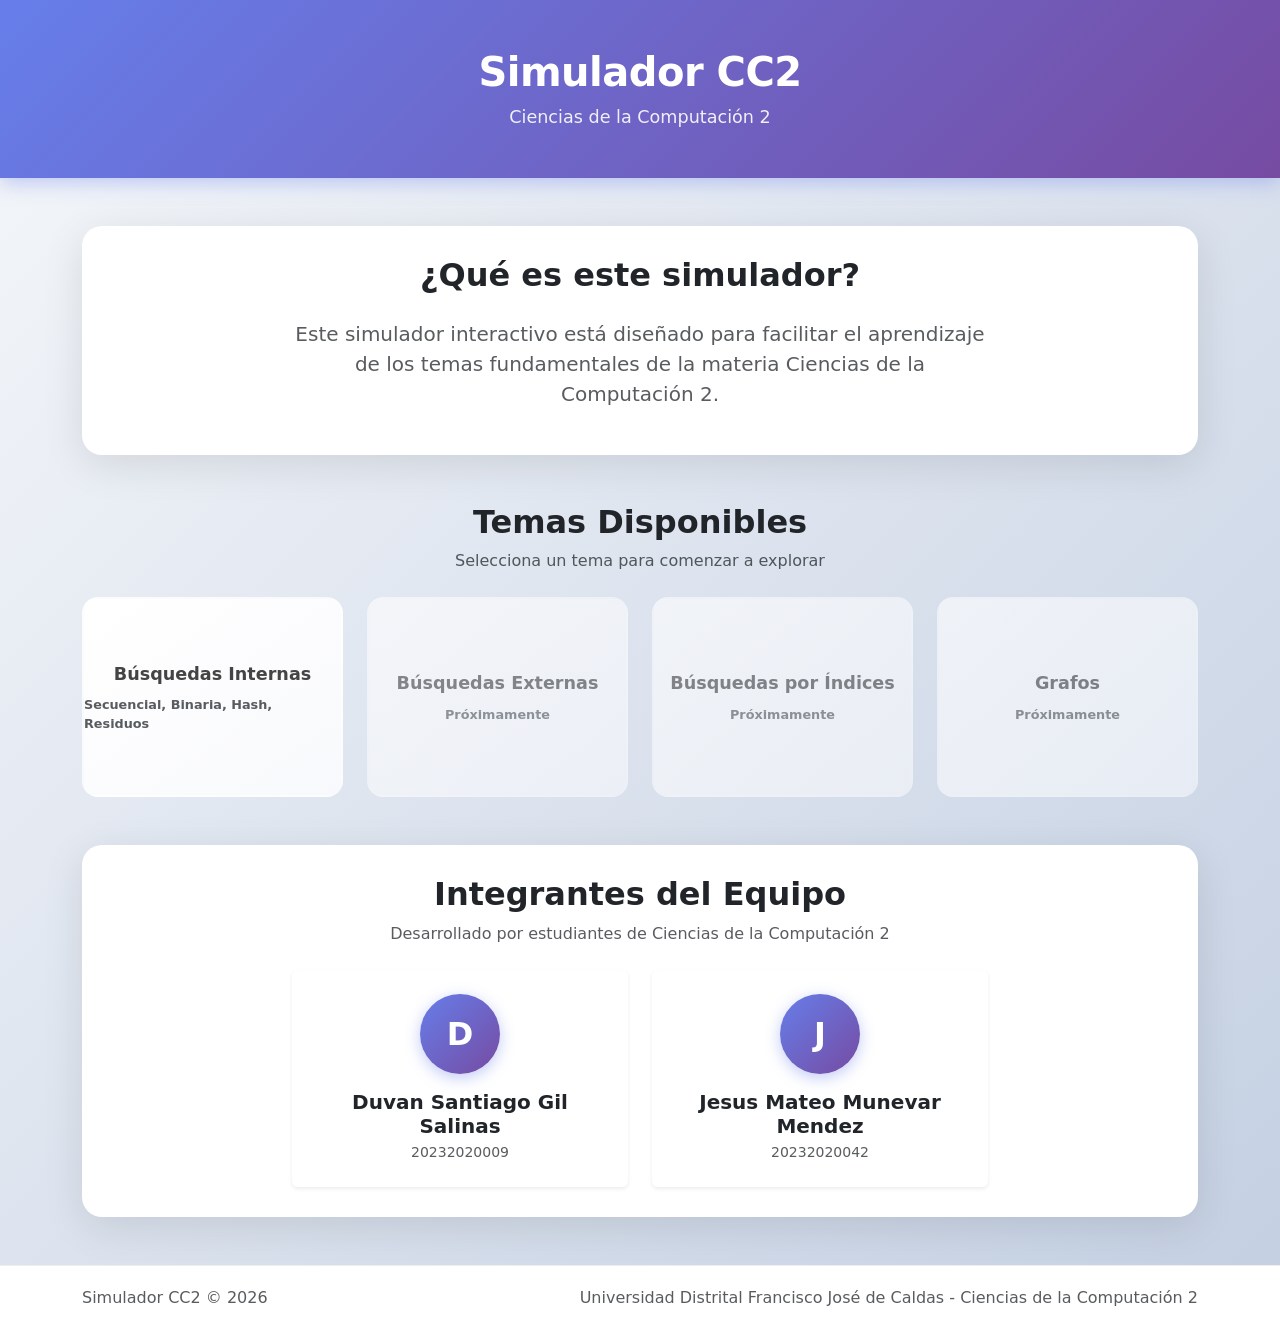
==== index.html @ 29670019 "Initial commit of the final project of the Computer Science 2 assignment, just added secuential and " ====
<!DOCTYPE html>
<html lang="es">
<head>
    <meta charset="UTF-8">
    <meta name="viewport" content="width=device-width, initial-scale=1.0">
    <title>Simulador CC2</title>

    <!-- Bootstrap CSS -->
    <link rel="stylesheet" href="bootstrap/css/bootstrap.css">

    <!-- Custom CSS -->
    <link rel="stylesheet" href="bootstrap/css/estilos.css">
</head>

<body>

<!-- Header -->
<header class="header-section">
    <div class="container">
        <div class="text-white text-center py-3">
            <h1 class="header-title mb-2">Simulador CC2</h1>
            <p class="header-subtitle mb-0">Ciencias de la Computación 2</p>
        </div>
    </div>
</header>

<div class="container my-5">

    <!-- Descripción del Aplicativo -->
    <section class="panel-section mb-5">
        <div class="text-center mb-4">
            <h2 class="fw-bold text-dark mb-3">¿Qué es este simulador?</h2>
        </div>
        <div class="row">
            <div class="col-lg-8 mx-auto">
                <p class="lead text-center text-muted">
                    Este simulador interactivo está diseñado para facilitar el aprendizaje de los temas
                    fundamentales de la materia <strong>Ciencias de la Computación 2</strong>.
                </p>
            </div>
        </div>
    </section>

    <!-- Temas Disponibles -->
    <section class="mb-5">
        <div class="text-center mb-4">
            <h2 class="fw-bold text-dark mb-2">Temas Disponibles</h2>
            <p class="text-muted">Selecciona un tema para comenzar a explorar</p>
        </div>

        <div class="row g-4">
            <!-- Búsquedas Internas -->
            <div class="col-lg-3 col-md-6">
                <a href="busquedasInternas.html" class="text-decoration-none">
                    <div class="card card-algoritmo card-tema">
                        <span class="card-label">Búsquedas Internas</span>
                        <small class="text-muted mt-2">Secuencial, Binaria, Hash, Residuos</small>
                    </div>
                </a>
            </div>

            <!-- Búsquedas Externas -->
            <div class="col-lg-3 col-md-6">
                <div class="card card-algoritmo card-tema card-disabled">
                    <span class="card-label">Búsquedas Externas</span>
                    <small class="text-muted mt-2">Próximamente</small>
                </div>
            </div>

            <!-- Búsquedas por Índices -->
            <div class="col-lg-3 col-md-6">
                <div class="card card-algoritmo card-tema card-disabled">
                    <span class="card-label">Búsquedas por Índices</span>
                    <small class="text-muted mt-2">Próximamente</small>
                </div>
            </div>

            <!-- Grafos -->
            <div class="col-lg-3 col-md-6">
                <div class="card card-algoritmo card-tema card-disabled">
                    <span class="card-label">Grafos</span>
                    <small class="text-muted mt-2">Próximamente</small>
                </div>
            </div>
        </div>
    </section>

    <!-- Integrantes -->
    <section class="panel-section">
        <div class="text-center mb-4">
            <h2 class="fw-bold text-dark mb-2">Integrantes del Equipo</h2>
            <p class="text-muted">Desarrollado por estudiantes de Ciencias de la Computación 2</p>
        </div>

        <div class="row g-4 justify-content-center">
            <div class="col-lg-4 col-md-6">
                <div class="card text-center p-4 border-0 shadow-sm">
                    <div class="integrante-avatar mx-auto mb-3">D</div>
                    <h5 class="fw-semibold mb-1">Duvan Santiago Gil Salinas</h5>
                    <p class="text-muted small mb-0">20232020009</p>
                </div>
            </div>
            <div class="col-lg-4 col-md-6">
                <div class="card text-center p-4 border-0 shadow-sm">
                    <div class="integrante-avatar mx-auto mb-3">J</div>
                    <h5 class="fw-semibold mb-1">Jesus Mateo Munevar Mendez</h5>
                    <p class="text-muted small mb-0">20232020042</p>
                </div>
            </div>
        </div>
    </section>

</div>

<!-- Footer -->
<footer class="footer-section">
    <div class="container">
        <div class="d-flex justify-content-between align-items-center flex-wrap">
            <p class="text-muted mb-0">
                Simulador CC2 &copy; 2026
            </p>
            <p class="text-muted mb-0">
                Universidad Distrital Francisco José de Caldas - Ciencias de la Computación 2
            </p>
        </div>
    </div>
</footer>

<!-- Bootstrap JS -->
<script src="bootstrap/js/bootstrap.bundle.js"></script>

</body>
</html>
---- bootstrap/css/estilos.css ----
/*
 * Simulador CC2 - Estilos Personalizados
 * Estructuras de Datos y Algoritmos
 */

/* ============================================
   Variables CSS
   ============================================ */
:root {
    --primary-gradient: linear-gradient(135deg, #667eea 0%, #764ba2 100%);
    --card-shadow: 0 10px 40px rgba(0, 0, 0, 0.1);
    --card-hover-shadow: 0 20px 60px rgba(0, 0, 0, 0.15);
}

/* ============================================
   Estilos Generales
   ============================================ */
body {
    background: linear-gradient(135deg, #f5f7fa 0%, #c3cfe2 100%);
    min-height: 100vh;
}

/* ============================================
   Header
   ============================================ */
.header-section {
    background: var(--primary-gradient);
    padding: 2rem 0;
    margin-bottom: 2rem;
    box-shadow: 0 4px 20px rgba(102, 126, 234, 0.4);
}

.header-title {
    font-size: 2.5rem;
    font-weight: 700;
    letter-spacing: -0.5px;
}

.header-subtitle {
    opacity: 0.9;
    font-size: 1.1rem;
}

/* ============================================
   Cards de Temas (Menú Principal)
   ============================================ */
.card-tema {
    min-height: 150px;
    flex-direction: column;
}

.card-tema small {
    font-size: 0.8rem;
}

.card-disabled {
    opacity: 0.6;
    cursor: not-allowed;
    pointer-events: none;
}

.card-disabled:hover {
    transform: none;
    box-shadow: var(--card-shadow);
}

/* ============================================
   Integrantes
   ============================================ */
.integrante-avatar {
    width: 80px;
    height: 80px;
    background: var(--primary-gradient);
    border-radius: 50%;
    display: flex;
    align-items: center;
    justify-content: center;
    font-size: 2rem;
    font-weight: 700;
    color: white;
    box-shadow: 0 4px 15px rgba(102, 126, 234, 0.4);
}

/* ============================================
   Navigation Pills
   ============================================ */
.nav-pills-custom {
    background: white;
    border-radius: 50px;
    padding: 8px;
    box-shadow: var(--card-shadow);
}

.nav-pills-custom .nav-link {
    border-radius: 50px;
    padding: 12px 20px;
    color: #555;
    font-weight: 500;
    transition: all 0.3s ease;
}

.nav-pills-custom .nav-link:hover {
    background: rgba(102, 126, 234, 0.1);
    color: #667eea;
}

.nav-pills-custom .nav-link.active {
    background: var(--primary-gradient);
    color: white;
    box-shadow: 0 4px 15px rgba(102, 126, 234, 0.4);
}

.nav-pills-custom .nav-link i {
    font-size: 1.1rem;
}

/* ============================================
   Panel Section
   ============================================ */
.panel-section {
    background: white;
    border-radius: 20px;
    padding: 30px;
    margin-bottom: 30px;
    box-shadow: var(--card-shadow);
    border: none;
}

.panel-header {
    display: flex;
    align-items: center;
    margin-bottom: 25px;
    padding-bottom: 15px;
    border-bottom: 2px solid #f0f0f0;
}

.panel-icon {
    width: 50px;
    height: 50px;
    background: var(--primary-gradient);
    border-radius: 12px;
    display: flex;
    align-items: center;
    justify-content: center;
    margin-right: 15px;
    box-shadow: 0 4px 15px rgba(102, 126, 234, 0.3);
}

.panel-icon i {
    font-size: 1.5rem;
    color: white;
}

.panel-title {
    font-size: 1.4rem;
    font-weight: 700;
    color: #333;
    margin: 0;
}

.panel-subtitle {
    font-size: 0.9rem;
    color: #888;
    margin: 0;
}

/* ============================================
   Algorithm Cards
   ============================================ */
.card-algoritmo {
    height: 200px;
    background: linear-gradient(145deg, #ffffff 0%, #f8f9fc 100%);
    border-radius: 16px;
    display: flex;
    flex-direction: column;
    align-items: center;
    justify-content: center;
    font-weight: 600;
    font-size: 1.1rem;
    color: #444;
    border: 2px solid transparent;
    transition: all 0.4s cubic-bezier(0.175, 0.885, 0.32, 1.275);
    cursor: pointer;
    position: relative;
    overflow: hidden;
}

.card-algoritmo::before {
    content: '';
    position: absolute;
    top: 0;
    left: 0;
    right: 0;
    height: 4px;
    background: var(--primary-gradient);
    transform: scaleX(0);
    transition: transform 0.3s ease;
}

.card-algoritmo:hover {
    transform: translateY(-10px);
    box-shadow: var(--card-hover-shadow);
    border-color: #667eea;
}

.card-algoritmo:hover::before {
    transform: scaleX(1);
}

.card-algoritmo .card-icon {
    width: 60px;
    height: 60px;
    background: linear-gradient(135deg, #667eea20 0%, #764ba220 100%);
    border-radius: 50%;
    display: flex;
    align-items: center;
    justify-content: center;
    margin-bottom: 15px;
    transition: all 0.3s ease;
}

.card-algoritmo:hover .card-icon {
    background: var(--primary-gradient);
    transform: scale(1.1);
}

.card-algoritmo .card-icon i {
    font-size: 1.5rem;
    color: #667eea;
    transition: color 0.3s ease;
}

.card-algoritmo:hover .card-icon i {
    color: white;
}

.card-algoritmo .card-label {
    text-align: center;
    padding: 0 10px;
}

/* ============================================
   Hash Cards - Different Colors
   ============================================ */

/* Hash Mod - Verde */
.card-hash-mod .card-icon {
    background: linear-gradient(135deg, #11998e20 0%, #38ef7d20 100%);
}
.card-hash-mod .card-icon i {
    color: #11998e;
}
.card-hash-mod:hover .card-icon {
    background: linear-gradient(135deg, #11998e 0%, #38ef7d 100%);
}
.card-hash-mod:hover {
    border-color: #11998e;
}

/* Hash Cuadrado - Rosa/Naranja */
.card-hash-cuadrado .card-icon {
    background: linear-gradient(135deg, #ee097920 0%, #ff6a0020 100%);
}
.card-hash-cuadrado .card-icon i {
    color: #ee0979;
}
.card-hash-cuadrado:hover .card-icon {
    background: linear-gradient(135deg, #ee0979 0%, #ff6a00 100%);
}
.card-hash-cuadrado:hover {
    border-color: #ee0979;
}

/* Hash Plegamiento - Azul/Púrpura */
.card-hash-plegamiento .card-icon {
    background: linear-gradient(135deg, #4776E620 0%, #8E54E920 100%);
}
.card-hash-plegamiento .card-icon i {
    color: #4776E6;
}
.card-hash-plegamiento:hover .card-icon {
    background: linear-gradient(135deg, #4776E6 0%, #8E54E9 100%);
}
.card-hash-plegamiento:hover {
    border-color: #4776E6;
}

/* Hash Truncamiento - Amarillo/Dorado */
.card-hash-truncamiento .card-icon {
    background: linear-gradient(135deg, #F7971E20 0%, #FFD20020 100%);
}
.card-hash-truncamiento .card-icon i {
    color: #F7971E;
}
.card-hash-truncamiento:hover .card-icon {
    background: linear-gradient(135deg, #F7971E 0%, #FFD200 100%);
}
.card-hash-truncamiento:hover {
    border-color: #F7971E;
}

/* ============================================
   Footer
   ============================================ */
.footer-section {
    background: white;
    padding: 20px 0;
    margin-top: 30px;
    border-top: 1px solid #eee;
}

/* ============================================
   Responsive
   ============================================ */
@media (max-width: 992px) {
    .nav-pills-custom {
        border-radius: 20px;
    }
    .nav-pills-custom .nav-link {
        padding: 10px 15px;
        font-size: 0.85rem;
    }
    .nav-pills-custom .nav-link span {
        display: none;
    }
}

@media (max-width: 768px) {
    .header-title {
        font-size: 1.8rem;
    }
    .card-algoritmo {
        height: 160px;
    }
}

/* ============================================
   Visualización de Estructuras
   ============================================ */
.estructura-container {
    min-height: 80px;
    max-height: 300px;
    overflow-y: auto;
}

.clave-box {
    display: inline-flex;
    flex-direction: column;
    align-items: center;
    justify-content: center;
    min-width: 55px;
    height: 65px;
    padding: 5px 10px;
    background: linear-gradient(145deg, #ffffff 0%, #f0f0f0 100%);
    border: 2px solid #dee2e6;
    border-radius: 8px;
    font-weight: 600;
    font-size: 1rem;
    color: #333;
    transition: all 0.3s ease;
    position: relative;
}

.clave-index {
    font-size: 0.65rem;
    color: #888;
    font-weight: 500;
    margin-bottom: 2px;
}

.clave-valor {
    font-size: 1rem;
    font-weight: 700;
    color: #333;
}

.clave-box:hover {
    border-color: #667eea;
    transform: scale(1.05);
}

.clave-buscando {
    background: linear-gradient(145deg, #fff3cd 0%, #ffeeba 100%);
    border-color: #ffc107;
    animation: pulse 0.5s ease infinite;
}

.clave-buscando .clave-valor,
.clave-buscando .clave-index {
    color: #856404;
}

.clave-encontrada {
    background: linear-gradient(145deg, #d4edda 0%, #c3e6cb 100%);
    border-color: #28a745;
    transform: scale(1.1);
}

.clave-encontrada .clave-valor,
.clave-encontrada .clave-index {
    color: #155724;
}

.clave-descartada {
    background: #e9ecef;
    border-color: #adb5bd;
    opacity: 0.5;
}

.clave-descartada .clave-valor,
.clave-descartada .clave-index {
    color: #adb5bd;
}

.clave-insertando {
    background: linear-gradient(145deg, #cce5ff 0%, #b8daff 100%);
    border-color: #007bff;
    animation: slideIn 0.4s ease;
}

.clave-insertada {
    background: linear-gradient(145deg, #d4edda 0%, #c3e6cb 100%);
    border-color: #28a745;
    animation: highlight 0.5s ease;
}

.clave-moviendo {
    animation: moveRight 0.4s ease;
}

.clave-eliminando {
    background: linear-gradient(145deg, #f8d7da 0%, #f5c6cb 100%);
    border-color: #dc3545;
    animation: fadeOut 0.5s ease forwards;
}

.clave-eliminando .clave-valor,
.clave-eliminando .clave-index {
    color: #721c24;
}

@keyframes pulse {
    0%, 100% {
        transform: scale(1);
    }
    50% {
        transform: scale(1.08);
    }
}

@keyframes slideIn {
    0% {
        opacity: 0;
        transform: translateY(-20px) scale(0.8);
    }
    100% {
        opacity: 1;
        transform: translateY(0) scale(1);
    }
}

@keyframes highlight {
    0%, 100% {
        transform: scale(1);
    }
    50% {
        transform: scale(1.15);
    }
}

@keyframes moveRight {
    0% {
        transform: translateX(-10px);
        opacity: 0.7;
    }
    100% {
        transform: translateX(0);
        opacity: 1;
    }
}

@keyframes fadeOut {
    0% {
        opacity: 1;
        transform: scale(1);
    }
    100% {
        opacity: 0;
        transform: scale(0.5);
    }
}

/* ============================================
   Modal Estilos
   ============================================ */
.modal-content {
    border-radius: 16px;
    border: none;
    box-shadow: 0 20px 60px rgba(0, 0, 0, 0.2);
}

.modal-header {
    border-radius: 16px 16px 0 0;
    border-bottom: none;
    background: var(--primary-gradient);
}

.modal-header .modal-title {
    color: white;
    font-weight: 600;
}

.modal-header .btn-close {
    filter: brightness(0) invert(1);
}

.modal-footer {
    border-top: 1px solid #e9ecef;
}
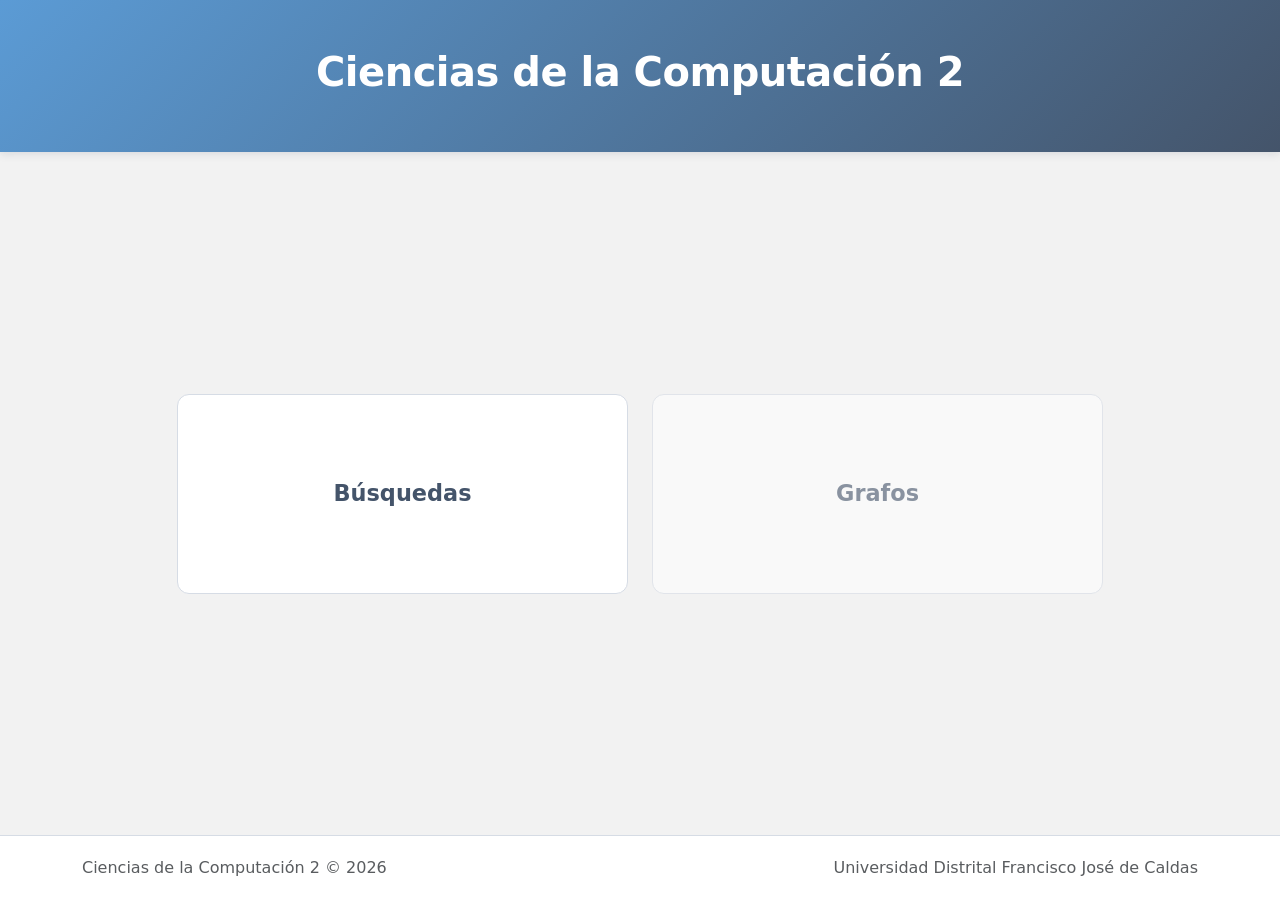
==== commit 3a95d116: "Changed some things on the interface side due to the teachers whims (i hate him seriusly)." ====
--- a/index.html
+++ b/index.html
@@ -9,102 +9,39 @@
     <link rel="stylesheet" href="bootstrap/css/bootstrap.css">
 
     <!-- Custom CSS -->
-    <link rel="stylesheet" href="bootstrap/css/estilos.css">
+    <link rel="stylesheet" href="css/global.css">
 </head>
 
-<body>
+<body class="d-flex flex-column min-vh-100">
 
 <!-- Header -->
 <header class="header-section">
     <div class="container">
         <div class="text-white text-center py-3">
-            <h1 class="header-title mb-2">Simulador CC2</h1>
-            <p class="header-subtitle mb-0">Ciencias de la Computación 2</p>
+            <h1 class="header-title mb-2">Ciencias de la Computación 2</h1>
         </div>
     </div>
 </header>
 
-<div class="container my-5">
+<div class="container flex-grow-1 d-flex align-items-center justify-content-center">
 
-    <!-- Descripción del Aplicativo -->
-    <section class="panel-section mb-5">
-        <div class="text-center mb-4">
-            <h2 class="fw-bold text-dark mb-3">¿Qué es este simulador?</h2>
-        </div>
-        <div class="row">
-            <div class="col-lg-8 mx-auto">
-                <p class="lead text-center text-muted">
-                    Este simulador interactivo está diseñado para facilitar el aprendizaje de los temas
-                    fundamentales de la materia <strong>Ciencias de la Computación 2</strong>.
-                </p>
-            </div>
-        </div>
-    </section>
+    <!-- Busquedas y Grafos -->
+    <section class="w-100">
 
-    <!-- Temas Disponibles -->
-    <section class="mb-5">
-        <div class="text-center mb-4">
-            <h2 class="fw-bold text-dark mb-2">Temas Disponibles</h2>
-            <p class="text-muted">Selecciona un tema para comenzar a explorar</p>
-        </div>
-
-        <div class="row g-4">
+        <div class="row g-4 justify-content-center">
             <!-- Búsquedas Internas -->
-            <div class="col-lg-3 col-md-6">
-                <a href="busquedasInternas.html" class="text-decoration-none">
+            <div class="col-lg-5 col-md-6">
+                <a href="busquedas/busquedas.html" class="text-decoration-none">
                     <div class="card card-algoritmo card-tema">
-                        <span class="card-label">Búsquedas Internas</span>
-                        <small class="text-muted mt-2">Secuencial, Binaria, Hash, Residuos</small>
+                        <span class="card-label">Búsquedas</span>
                     </div>
                 </a>
             </div>
 
-            <!-- Búsquedas Externas -->
-            <div class="col-lg-3 col-md-6">
-                <div class="card card-algoritmo card-tema card-disabled">
-                    <span class="card-label">Búsquedas Externas</span>
-                    <small class="text-muted mt-2">Próximamente</small>
-                </div>
-            </div>
-
-            <!-- Búsquedas por Índices -->
-            <div class="col-lg-3 col-md-6">
-                <div class="card card-algoritmo card-tema card-disabled">
-                    <span class="card-label">Búsquedas por Índices</span>
-                    <small class="text-muted mt-2">Próximamente</small>
-                </div>
-            </div>
-
             <!-- Grafos -->
-            <div class="col-lg-3 col-md-6">
+            <div class="col-lg-5 col-md-6">
                 <div class="card card-algoritmo card-tema card-disabled">
                     <span class="card-label">Grafos</span>
-                    <small class="text-muted mt-2">Próximamente</small>
-                </div>
-            </div>
-        </div>
-    </section>
-
-    <!-- Integrantes -->
-    <section class="panel-section">
-        <div class="text-center mb-4">
-            <h2 class="fw-bold text-dark mb-2">Integrantes del Equipo</h2>
-            <p class="text-muted">Desarrollado por estudiantes de Ciencias de la Computación 2</p>
-        </div>
-
-        <div class="row g-4 justify-content-center">
-            <div class="col-lg-4 col-md-6">
-                <div class="card text-center p-4 border-0 shadow-sm">
-                    <div class="integrante-avatar mx-auto mb-3">D</div>
-                    <h5 class="fw-semibold mb-1">Duvan Santiago Gil Salinas</h5>
-                    <p class="text-muted small mb-0">20232020009</p>
-                </div>
-            </div>
-            <div class="col-lg-4 col-md-6">
-                <div class="card text-center p-4 border-0 shadow-sm">
-                    <div class="integrante-avatar mx-auto mb-3">J</div>
-                    <h5 class="fw-semibold mb-1">Jesus Mateo Munevar Mendez</h5>
-                    <p class="text-muted small mb-0">20232020042</p>
                 </div>
             </div>
         </div>
@@ -113,14 +50,14 @@
 </div>
 
 <!-- Footer -->
-<footer class="footer-section">
+<footer class="footer-section mt-auto">
     <div class="container">
         <div class="d-flex justify-content-between align-items-center flex-wrap">
             <p class="text-muted mb-0">
-                Simulador CC2 &copy; 2026
+                Ciencias de la Computación 2 &copy; 2026
             </p>
             <p class="text-muted mb-0">
-                Universidad Distrital Francisco José de Caldas - Ciencias de la Computación 2
+                Universidad Distrital Francisco José de Caldas
             </p>
         </div>
     </div>
--- a/css/global.css
+++ b/css/global.css
@@ -0,0 +1,378 @@
+/*
+ * Simulador CC2 - Estilos Generales
+ * Paleta de colores: Pastel, sobrios, grises y azules desvanecidos (estilo Word)
+ */
+
+/* ============================================
+   Variables CSS - Paleta Estilo Word
+   ============================================ */
+:root {
+    /* Azules sobrios */
+    --primary-color: #5B9BD5;
+    --primary-dark: #44546A;
+    --primary-light: #BDD7EE;
+    --primary-pale: #DEEBF7;
+
+    /* Grises sobrios */
+    --gray-dark: #44546A;
+    --gray-medium: #8497B0;
+    --gray-light: #D6DCE5;
+    --gray-pale: #F2F2F2;
+
+    /* Gradiente sobrio */
+    --primary-gradient: linear-gradient(135deg, #5B9BD5 0%, #44546A 100%);
+
+    /* Sombras suaves */
+    --card-shadow: 0 2px 8px rgba(68, 84, 106, 0.08);
+    --card-hover-shadow: 0 4px 16px rgba(68, 84, 106, 0.12);
+}
+
+/* ============================================
+   Estilos Generales
+   ============================================ */
+body {
+    background: #F2F2F2;
+    min-height: 100vh;
+}
+
+/* ============================================
+   Header
+   ============================================ */
+.header-section {
+    background: var(--primary-gradient);
+    padding: 2rem 0;
+    box-shadow: 0 2px 8px rgba(68, 84, 106, 0.15);
+}
+
+.header-title {
+    font-size: 2.5rem;
+    font-weight: 700;
+    letter-spacing: -0.5px;
+}
+
+.header-subtitle {
+    opacity: 0.9;
+    font-size: 1.1rem;
+}
+
+/* ============================================
+   Cards de Temas (Menú Principal)
+   ============================================ */
+.card-algoritmo.card-tema {
+    min-height: 150px;
+    flex-direction: column;
+    font-size: 1.4rem;
+}
+
+.card-tema small {
+    font-size: 0.8rem;
+}
+
+.card-disabled {
+    opacity: 0.6;
+    cursor: not-allowed;
+    pointer-events: none;
+}
+
+.card-disabled:hover {
+    transform: none;
+    box-shadow: var(--card-shadow);
+}
+
+/* ============================================
+   Integrantes
+   ============================================ */
+.integrante-avatar {
+    width: 80px;
+    height: 80px;
+    background: var(--primary-gradient);
+    border-radius: 50%;
+    display: flex;
+    align-items: center;
+    justify-content: center;
+    font-size: 2rem;
+    font-weight: 700;
+    color: white;
+    box-shadow: 0 2px 8px rgba(68, 84, 106, 0.2);
+}
+
+/* ============================================
+   Navigation Pills
+   ============================================ */
+.nav-pills-custom {
+    background: white;
+    border-radius: 50px;
+    padding: 8px;
+    box-shadow: var(--card-shadow);
+}
+
+.nav-pills-custom .nav-link {
+    border-radius: 50px;
+    padding: 12px 20px;
+    color: var(--gray-dark);
+    font-weight: 500;
+    transition: all 0.3s ease;
+}
+
+.nav-pills-custom .nav-link:hover {
+    background: var(--primary-pale);
+    color: var(--primary-dark);
+}
+
+.nav-pills-custom .nav-link.active {
+    background: var(--primary-gradient);
+    color: white;
+    box-shadow: 0 2px 8px rgba(91, 155, 213, 0.3);
+}
+
+.nav-pills-custom .nav-link i {
+    font-size: 1.1rem;
+}
+
+/* ============================================
+   Panel Section
+   ============================================ */
+.panel-section {
+    background: white;
+    border-radius: 12px;
+    padding: 30px;
+    margin-bottom: 30px;
+    box-shadow: var(--card-shadow);
+    border: 1px solid var(--gray-light);
+}
+
+.panel-header {
+    display: flex;
+    align-items: center;
+    margin-bottom: 25px;
+    padding-bottom: 15px;
+    border-bottom: 1px solid var(--gray-light);
+}
+
+.panel-icon {
+    width: 50px;
+    height: 50px;
+    background: var(--primary-gradient);
+    border-radius: 10px;
+    display: flex;
+    align-items: center;
+    justify-content: center;
+    margin-right: 15px;
+    box-shadow: 0 2px 6px rgba(91, 155, 213, 0.2);
+}
+
+.panel-icon i {
+    font-size: 1.5rem;
+    color: white;
+}
+
+.panel-title {
+    font-size: 1.4rem;
+    font-weight: 700;
+    color: var(--gray-dark);
+    margin: 0;
+}
+
+.panel-subtitle {
+    font-size: 0.9rem;
+    color: var(--gray-medium);
+    margin: 0;
+}
+
+/* ============================================
+   Algorithm Cards
+   ============================================ */
+.card-algoritmo {
+    height: 200px;
+    background: white;
+    border-radius: 12px;
+    display: flex;
+    flex-direction: column;
+    align-items: center;
+    justify-content: center;
+    font-weight: 600;
+    font-size: 1.1rem;
+    color: var(--gray-dark);
+    border: 1px solid var(--gray-light);
+    transition: all 0.3s ease;
+    cursor: pointer;
+    position: relative;
+    overflow: hidden;
+}
+
+.card-algoritmo::before {
+    content: '';
+    position: absolute;
+    top: 0;
+    left: 0;
+    right: 0;
+    height: 3px;
+    background: var(--primary-color);
+    transform: scaleX(0);
+    transition: transform 0.3s ease;
+}
+
+.card-algoritmo:hover {
+    transform: translateY(-5px);
+    box-shadow: var(--card-hover-shadow);
+    border-color: var(--primary-light);
+}
+
+.card-algoritmo:hover::before {
+    transform: scaleX(1);
+}
+
+.card-algoritmo .card-icon {
+    width: 60px;
+    height: 60px;
+    background: var(--primary-pale);
+    border-radius: 50%;
+    display: flex;
+    align-items: center;
+    justify-content: center;
+    margin-bottom: 15px;
+    transition: all 0.3s ease;
+}
+
+.card-algoritmo:hover .card-icon {
+    background: var(--primary-color);
+    transform: scale(1.05);
+}
+
+.card-algoritmo .card-icon i {
+    font-size: 1.5rem;
+    color: var(--primary-color);
+    transition: color 0.3s ease;
+}
+
+.card-algoritmo:hover .card-icon i {
+    color: white;
+}
+
+.card-algoritmo .card-label {
+    text-align: center;
+    padding: 0 10px;
+}
+
+/* ============================================
+   Hash Cards - Colores Sobrios
+   ============================================ */
+
+/* Hash Mod - Verde Pastel */
+.card-hash-mod .card-icon {
+    background: #E2F0D9;
+}
+.card-hash-mod .card-icon i {
+    color: #70AD47;
+}
+.card-hash-mod:hover .card-icon {
+    background: #A9D18E;
+}
+.card-hash-mod:hover {
+    border-color: #A9D18E;
+}
+
+/* Hash Cuadrado - Naranja Pastel */
+.card-hash-cuadrado .card-icon {
+    background: #FCE4D6;
+}
+.card-hash-cuadrado .card-icon i {
+    color: #C65911;
+}
+.card-hash-cuadrado:hover .card-icon {
+    background: #F4B183;
+}
+.card-hash-cuadrado:hover {
+    border-color: #F4B183;
+}
+
+/* Hash Plegamiento - Azul Pastel */
+.card-hash-plegamiento .card-icon {
+    background: #DEEBF7;
+}
+.card-hash-plegamiento .card-icon i {
+    color: #5B9BD5;
+}
+.card-hash-plegamiento:hover .card-icon {
+    background: #BDD7EE;
+}
+.card-hash-plegamiento:hover {
+    border-color: #BDD7EE;
+}
+
+/* Hash Truncamiento - Amarillo Pastel */
+.card-hash-truncamiento .card-icon {
+    background: #FFF2CC;
+}
+.card-hash-truncamiento .card-icon i {
+    color: #BF9000;
+}
+.card-hash-truncamiento:hover .card-icon {
+    background: #FFD966;
+}
+.card-hash-truncamiento:hover {
+    border-color: #FFD966;
+}
+
+/* ============================================
+   Footer
+   ============================================ */
+.footer-section {
+    background: white;
+    padding: 20px 0;
+    margin-top: 30px;
+    border-top: 1px solid var(--gray-light);
+}
+
+/* ============================================
+   Responsive
+   ============================================ */
+@media (max-width: 992px) {
+    .nav-pills-custom {
+        border-radius: 20px;
+    }
+    .nav-pills-custom .nav-link {
+        padding: 10px 15px;
+        font-size: 0.85rem;
+    }
+    .nav-pills-custom .nav-link span {
+        display: none;
+    }
+}
+
+@media (max-width: 768px) {
+    .header-title {
+        font-size: 1.8rem;
+    }
+    .card-algoritmo {
+        height: 160px;
+    }
+}
+
+/* ============================================
+   Modal Estilos
+   ============================================ */
+.modal-content {
+    border-radius: 12px;
+    border: 1px solid var(--gray-light);
+    box-shadow: 0 4px 20px rgba(68, 84, 106, 0.15);
+}
+
+.modal-header {
+    border-radius: 12px 12px 0 0;
+    border-bottom: 1px solid var(--gray-light);
+    background: var(--primary-gradient);
+}
+
+.modal-header .modal-title {
+    color: white;
+    font-weight: 600;
+}
+
+.modal-header .btn-close {
+    filter: brightness(0) invert(1);
+}
+
+.modal-footer {
+    border-top: 1px solid var(--gray-light);
+}
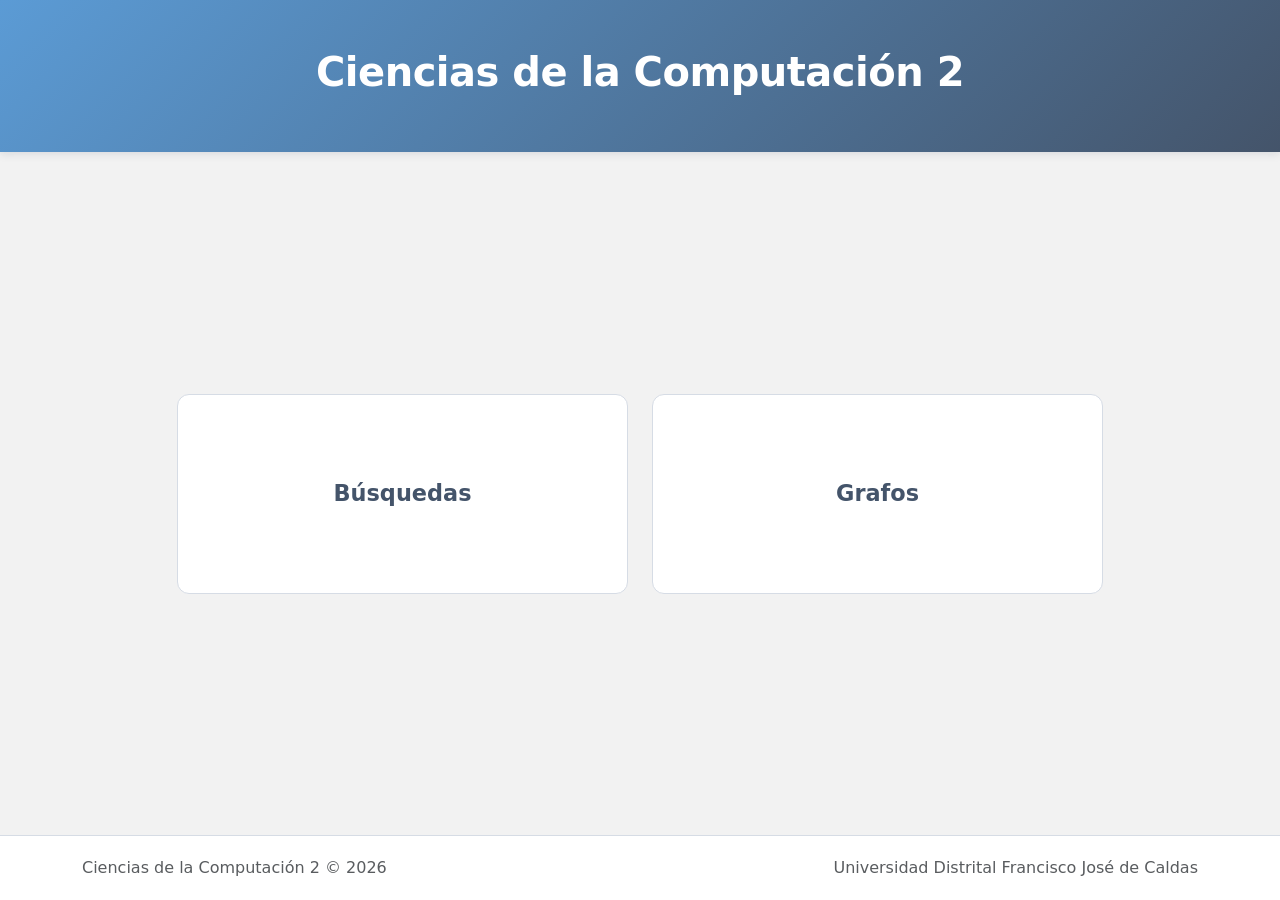
==== commit 1f5a4bd3: "Added some preliminar things of operations with graphs (not completed)." ====
--- a/index.html
+++ b/index.html
@@ -40,9 +40,11 @@
 
             <!-- Grafos -->
             <div class="col-lg-5 col-md-6">
-                <div class="card card-algoritmo card-tema card-disabled">
-                    <span class="card-label">Grafos</span>
-                </div>
+                <a href="grafos/grafos.html" class="text-decoration-none">
+                    <div class="card card-algoritmo card-tema">
+                        <span class="card-label">Grafos</span>
+                    </div>
+                </a>
             </div>
         </div>
     </section>
--- a/css/global.css
+++ b/css/global.css
@@ -255,66 +255,6 @@
 }
 
 /* ============================================
-   Hash Cards - Colores Sobrios
-   ============================================ */
-
-/* Hash Mod - Verde Pastel */
-.card-hash-mod .card-icon {
-    background: #E2F0D9;
-}
-.card-hash-mod .card-icon i {
-    color: #70AD47;
-}
-.card-hash-mod:hover .card-icon {
-    background: #A9D18E;
-}
-.card-hash-mod:hover {
-    border-color: #A9D18E;
-}
-
-/* Hash Cuadrado - Naranja Pastel */
-.card-hash-cuadrado .card-icon {
-    background: #FCE4D6;
-}
-.card-hash-cuadrado .card-icon i {
-    color: #C65911;
-}
-.card-hash-cuadrado:hover .card-icon {
-    background: #F4B183;
-}
-.card-hash-cuadrado:hover {
-    border-color: #F4B183;
-}
-
-/* Hash Plegamiento - Azul Pastel */
-.card-hash-plegamiento .card-icon {
-    background: #DEEBF7;
-}
-.card-hash-plegamiento .card-icon i {
-    color: #5B9BD5;
-}
-.card-hash-plegamiento:hover .card-icon {
-    background: #BDD7EE;
-}
-.card-hash-plegamiento:hover {
-    border-color: #BDD7EE;
-}
-
-/* Hash Truncamiento - Amarillo Pastel */
-.card-hash-truncamiento .card-icon {
-    background: #FFF2CC;
-}
-.card-hash-truncamiento .card-icon i {
-    color: #BF9000;
-}
-.card-hash-truncamiento:hover .card-icon {
-    background: #FFD966;
-}
-.card-hash-truncamiento:hover {
-    border-color: #FFD966;
-}
-
-/* ============================================
    Footer
    ============================================ */
 .footer-section {
